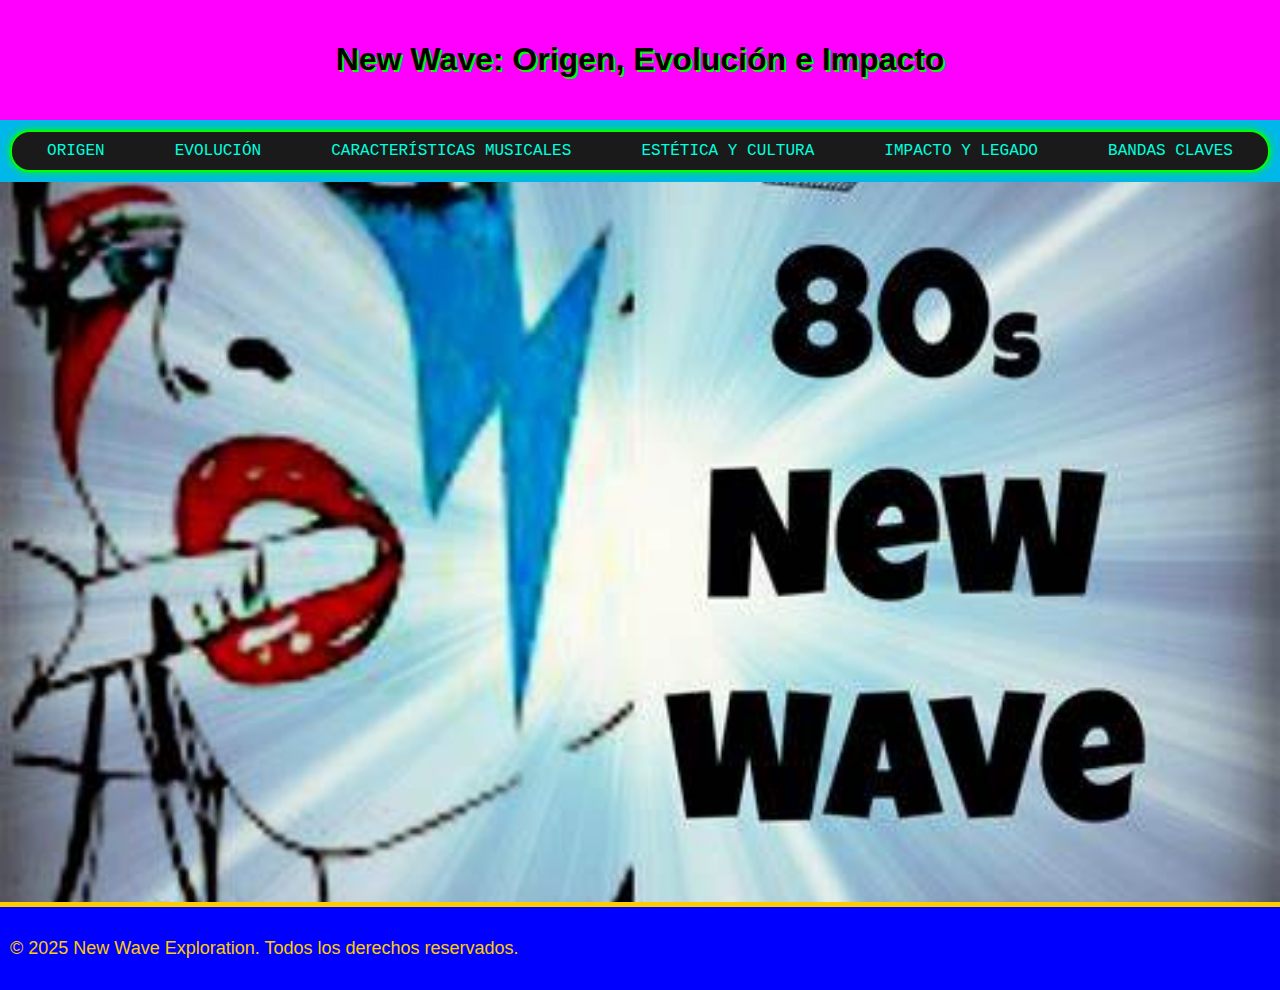
==== index.html @ 02ea199f "update 1" ====
<!DOCTYPE html>
<html lang="es">
<head>
    <meta charset="UTF-8">
    <meta name="viewport" content="width=device-width, initial-scale=1.0">
    <title>New Wave - Una Exploración</title>
    <link rel="stylesheet" href="styles.css">
</head>
<body>
    <header>
        <h1>New Wave: Origen, Evolución e Impacto</h1>
    </header>
    <nav>
        <button class="menu-toggle" aria-label="Abrir menú">☰</button>
        <ul class="menu">
            <li class="menu-item"><a href="#origen">Origen</a>
                <ul class="submenu">
                    <li><a href="reaccion-al-punk.html">Reacción al Punk</a></li>
                    <li><a href="influencias-precursoras.html">Influencias Precursoras</a></li>
                </ul>
            </li>
            <li class="menu-item"><a href="#evolucion">Evolución</a>
                <ul class="submenu">
                    <li><a href="incorporacion-tecnologia.html">Incorporación de la Tecnología</a></li>
                    <li><a href="diversificacion-genero.html">Diversificación del Género</a></li>
                </ul>
            </li>
            <li class="menu-item"><a href="#caracteristicas">Características Musicales</a>
                <ul class="submenu">
                    <li><a href="melodias-pegajosas.html">Melodías Pegajosas</a></li>
                    <li><a href="ritmo-y-danza.html">Ritmo y Danza</a></li>
                </ul>
            </li>
            <li class="menu-item"><a href="#estetica">Estética y Cultura</a>
                <ul class="submenu">
                    <li><a href="cambio-de-imagen.html">Cambio de Imagen</a></li>
                    <li><a href="impacto-en-moda.html">Impacto en la Moda</a></li>
                </ul>
            </li>
            <li class="menu-item"><a href="#impacto">Impacto y Legado</a>
                <ul class="submenu">
                    <li><a href="transiciones-generos.html">Transiciones a Otros Géneros</a></li>
                    <li><a href="revivales.html">Revivales</a></li>
                    <li><a href="cultura-pop.html">Cultura Pop</a></li>
                </ul>
            </li>
            <li class="menu-item"><a href="bandas-claves.html">Bandas Claves</a></li>
        </ul>
    </nav>
    <div class="hero-image">
        <img src="images/start.jpg" alt="Imagen de New Wave con elementos icónicos de la época" loading="lazy">
    </div>
    <footer>
        <p>© 2025 New Wave Exploration. Todos los derechos reservados.</p>
    </footer>
    <script>
        document.querySelector('.menu-toggle').addEventListener('click', function() {
            document.querySelector('.menu').classList.toggle('show');
        });
    </script>
</body>
</html>
---- styles.css ----
body {
    font-family: 'Courier New', Courier, monospace;
    background-color: #ffcc00;
    color: #0000ff;
    margin: 0;
    padding: 0;
    display: flex;
    flex-direction: column;
    min-height: 100vh;
}

header {
    text-align: center;
    background: #ff00ff;
    padding: 20px;
    color: #000;
}

h1 {
    font-family: 'Arial Black', Gadget, sans-serif;
    text-shadow: 2px 2px #00ff00;
    font-size: 2em;
}

/* Estilo para los párrafos */
p {
    font-family: 'Roboto Condensed', sans-serif; /* Tipo de letra Roboto Condensed */
    font-size: 18px; /* Aumento del tamaño de la fuente */
    line-height: 1.5; /* Doble espacio */
    text-align: justify;
}

.cyberpunk-border {
    border: 2px solid #00ff00;
    box-shadow: 0 0 10px #00ff00, 0 0 20px #00ff00, 0 0 30px #00ff00;
    padding: 10px;
    margin: 20px 0;
}

/* Hero Image */
.hero-image {
    width: 100%; /* Asegura que el contenedor de la imagen ocupe todo el ancho */
    overflow: hidden; /* Oculta cualquier desbordamiento */
}

.hero-image img {
    width: 100%;
    height: 100%; /* Asegura que la imagen se expanda en su contenedor */
    object-fit: cover; /* Mantiene la proporción de la imagen y cubre el contenedor */
    max-height: 60vh; /* Ajusta según sea necesario para móviles */
}

nav {
    background: #00B7EB;
    padding: 10px;
}

/* Estilos para el menú */
.menu {
    list-style: none;
    padding: 0;
    margin: 0;
    display: none; /* Ocultar el menú por defecto */
    flex-direction: column;
    background-color: #1a1a1a;
    border: 2px solid #00ff00; /* Borde neón */
    box-shadow: 0 0 10px #00ff00; /* Sombra neón */
    border-radius: 20px;
}

.menu.show {
    display: flex; /* Mostrar el menú cuando se activa */
}

.menu-item {
    border-bottom: 1px solid #00ff00;
}

.menu-item a {
    color: #00FFDF;
    text-decoration: none;
    padding: 15px;
    display: block;
    font-family: 'Courier New', Courier, monospace; /* Tipografía futurista */
    text-transform: uppercase;
}

.menu-item a:hover {
    background-color: #333;
    color: #ff00ff; /* Cambio de color al pasar el ratón */
}

.submenu {
    list-style: none;
    padding: 0;
    margin: 0;
    display: none; /* Ocultar submenús por defecto */
    flex-direction: column;
    background-color: #333;
    border: 1px solid #00ff00;
}

.menu-item:hover .submenu {
    display: flex; /* Mostrar submenús al pasar el ratón */
}

.menu-toggle {
    background-color: #1a1a1a;
    color: #00ff00;
    border: 2px solid #00ff00;
    padding: 10px 20px;
    font-size: 20px;
    cursor: pointer;
    display: block;
    width: 100%;
    text-align: left;
    font-family: 'Courier New', Courier, monospace;
    text-transform: uppercase;
    box-shadow: 0 0 10px #00ff00;
}

.menu-toggle:hover {
    background-color: #333;
    color: #ff00ff;
}

@media (min-width: 768px) {
    .menu {
        display: flex; /* Mostrar el menú en pantallas grandes */
        flex-direction: row;
    }

    .menu-item {
        border: none;
    }

    .menu-item a {
        padding: 10px 20px;
    }

    .submenu {
        position: absolute;
        display: none;
    }

    .menu-item:hover .submenu {
        display: block;
    }

    .menu-toggle {
        display: none; /* Ocultar el botón de menú en pantallas grandes */
    }
}

/* Media query para pantallas más grandes */
@media (min-width: 768px) {
    .menu-toggle {
        display: none;
    }

    .menu {
        display: flex;
        justify-content: space-around;
    }

    .menu-item {
        margin: 0;
    }

    .menu-item > a {
        padding: 10px 20px;
    }

    .submenu {
        position: absolute;
        min-width: 160px;
        box-shadow: 0px 8px 16px 0px rgba(0,0,0,0.2);
        z-index: 1;
    }

    h1 {
        font-size: 2em;
    }

    /* Ajustar el tamaño de la imagen hero para pantallas grandes */
    .hero-image img {
        max-height: 80vh; /* Permite más altura en pantallas grandes */
    }
}

.back-button {
    background-color: #ff00ff; /* Color vibrante típico del New Wave */
    color: #ffffff;
    border: none;
    padding: 10px 20px;
    font-size: 16px;
    cursor: pointer;
    margin-top: 20px;
    border-radius: 5px;
    text-transform: uppercase;
    font-family: 'Arial', sans-serif; /* Fuente simple y clara */
    box-shadow: 0 4px 6px rgba(0, 0, 0, 0.1);
    transition: background-color 0.3s ease;
}

.back-button:hover {
    background-color: #cc00cc; /* Color más oscuro al pasar el ratón */
}

footer {
    background: #0000ff;
    color: #ffcc00;
    text-align: center;
    padding: 10px;
    margin-top: auto;
    font-size: 0.9em;
}
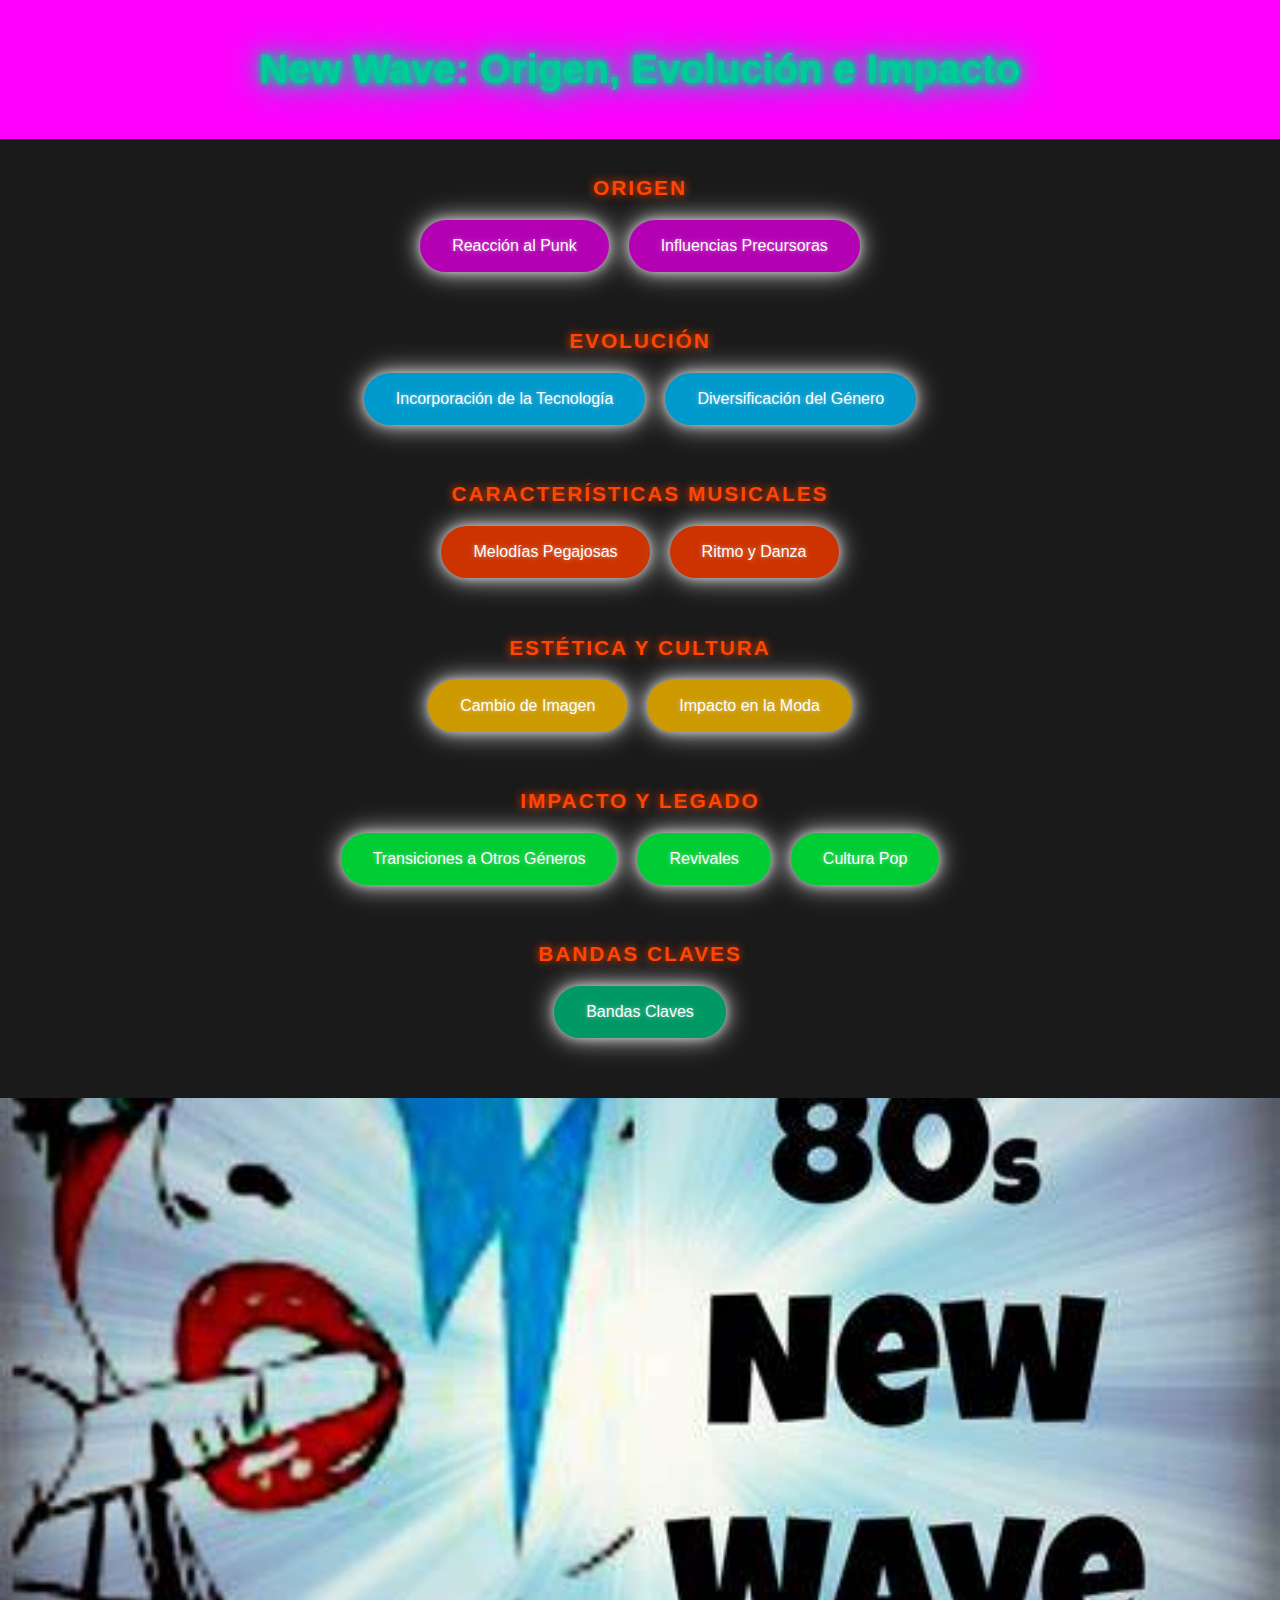
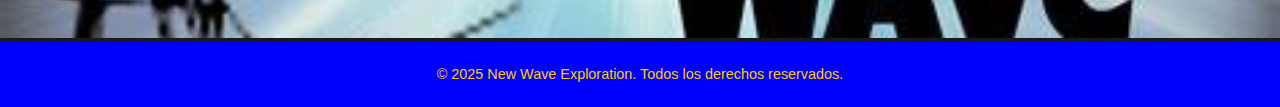
==== commit c2c81788: "update 1" ====
--- a/index.html
+++ b/index.html
@@ -8,55 +8,53 @@
 </head>
 <body>
     <header>
-        <h1>New Wave: Origen, Evolución e Impacto</h1>
+        <h1 class="neon-glitch-text">New Wave: Origen, Evolución e Impacto</h1>
     </header>
-    <nav>
-        <button class="menu-toggle" aria-label="Abrir menú">☰</button>
-        <ul class="menu">
-            <li class="menu-item"><a href="#origen">Origen</a>
-                <ul class="submenu">
-                    <li><a href="reaccion-al-punk.html">Reacción al Punk</a></li>
-                    <li><a href="influencias-precursoras.html">Influencias Precursoras</a></li>
-                </ul>
-            </li>
-            <li class="menu-item"><a href="#evolucion">Evolución</a>
-                <ul class="submenu">
-                    <li><a href="incorporacion-tecnologia.html">Incorporación de la Tecnología</a></li>
-                    <li><a href="diversificacion-genero.html">Diversificación del Género</a></li>
-                </ul>
-            </li>
-            <li class="menu-item"><a href="#caracteristicas">Características Musicales</a>
-                <ul class="submenu">
-                    <li><a href="melodias-pegajosas.html">Melodías Pegajosas</a></li>
-                    <li><a href="ritmo-y-danza.html">Ritmo y Danza</a></li>
-                </ul>
-            </li>
-            <li class="menu-item"><a href="#estetica">Estética y Cultura</a>
-                <ul class="submenu">
-                    <li><a href="cambio-de-imagen.html">Cambio de Imagen</a></li>
-                    <li><a href="impacto-en-moda.html">Impacto en la Moda</a></li>
-                </ul>
-            </li>
-            <li class="menu-item"><a href="#impacto">Impacto y Legado</a>
-                <ul class="submenu">
-                    <li><a href="transiciones-generos.html">Transiciones a Otros Géneros</a></li>
-                    <li><a href="revivales.html">Revivales</a></li>
-                    <li><a href="cultura-pop.html">Cultura Pop</a></li>
-                </ul>
-            </li>
-            <li class="menu-item"><a href="bandas-claves.html">Bandas Claves</a></li>
-        </ul>
-    </nav>
+
+    <!-- Categorías con botones estilo burbuja -->
+    <section class="bubble-buttons">
+        <h2 class="category-title">Origen</h2>
+        <div class="button-group">
+            <a href="reaccion-al-punk.html" class="bubble-button">Reacción al Punk</a>
+            <a href="influencias-precursoras.html" class="bubble-button">Influencias Precursoras</a>
+        </div>
+
+        <h2 class="category-title">Evolución</h2>
+        <div class="button-group">
+            <a href="incorporacion-tecnologia.html" class="bubble-button">Incorporación de la Tecnología</a>
+            <a href="diversificacion-genero.html" class="bubble-button">Diversificación del Género</a>
+        </div>
+
+        <h2 class="category-title">Características Musicales</h2>
+        <div class="button-group">
+            <a href="melodias-pegajosas.html" class="bubble-button">Melodías Pegajosas</a>
+            <a href="ritmo-y-danza.html" class="bubble-button">Ritmo y Danza</a>
+        </div>
+
+        <h2 class="category-title">Estética y Cultura</h2>
+        <div class="button-group">
+            <a href="cambio-de-imagen.html" class="bubble-button">Cambio de Imagen</a>
+            <a href="impacto-en-moda.html" class="bubble-button">Impacto en la Moda</a>
+        </div>
+
+        <h2 class="category-title">Impacto y Legado</h2>
+        <div class="button-group">
+            <a href="transiciones-generos.html" class="bubble-button">Transiciones a Otros Géneros</a>
+            <a href="revivales.html" class="bubble-button">Revivales</a>
+            <a href="cultura-pop.html" class="bubble-button">Cultura Pop</a>
+        </div>
+
+        <h2 class="category-title">Bandas Claves</h2>
+        <div class="button-group">
+            <a href="bandas-claves.html" class="bubble-button">Bandas Claves</a>
+        </div>
+    </section>
+
     <div class="hero-image">
         <img src="images/start.jpg" alt="Imagen de New Wave con elementos icónicos de la época" loading="lazy">
     </div>
     <footer>
         <p>© 2025 New Wave Exploration. Todos los derechos reservados.</p>
     </footer>
-    <script>
-        document.querySelector('.menu-toggle').addEventListener('click', function() {
-            document.querySelector('.menu').classList.toggle('show');
-        });
-    </script>
 </body>
 </html>--- a/styles.css
+++ b/styles.css
@@ -1,7 +1,7 @@
 body {
-    font-family: 'Courier New', Courier, monospace;
-    background-color: #ffcc00;
-    color: #0000ff;
+    font-family: 'Roboto Condensed', sans-serif;
+    background-color: #1a1a1a;
+    color: #ffffff;
     margin: 0;
     padding: 0;
     display: flex;
@@ -16,25 +16,108 @@
     color: #000;
 }
 
-h1 {
-    font-family: 'Arial Black', Gadget, sans-serif;
-    text-shadow: 2px 2px #00ff00;
-    font-size: 2em;
+h1.neon-glitch-text {
+    font-family: 'Neon', sans-serif;
+    color: #00cc99; /* Color menos chillante */
+    text-shadow: 0 0 5px #00cc99, 0 0 10px #00cc99, 0 0 20px #00cc99, 0 0 40px #00cc99;
+    font-size: 2.5em;
+    position: relative;
+    animation: glitch 1s infinite;
 }
 
-/* Estilo para los párrafos */
-p {
-    font-family: 'Roboto Condensed', sans-serif; /* Tipo de letra Roboto Condensed */
-    font-size: 18px; /* Aumento del tamaño de la fuente */
-    line-height: 1.5; /* Doble espacio */
-    text-align: justify;
+@keyframes glitch {
+    0% {
+        text-shadow: 2px 2px #ff00ff, -2px -2px #00cc99;
+    }
+    20% {
+        text-shadow: -2px -2px #ff00ff, 2px 2px #00cc99;
+    }
+    40% {
+        text-shadow: 2px -2px #ff00ff, -2px 2px #00cc99;
+    }
+    60% {
+        text-shadow: -2px 2px #ff00ff, 2px -2px #00cc99;
+    }
+    80% {
+        text-shadow: 2px 2px #ff00ff, -2px -2px #00cc99;
+    }
+    100% {
+        text-shadow: -2px -2px #ff00ff, 2px 2px #00cc99;
+    }
 }
 
-.cyberpunk-border {
-    border: 2px solid #00ff00;
-    box-shadow: 0 0 10px #00ff00, 0 0 20px #00ff00, 0 0 30px #00ff00;
-    padding: 10px;
+.category-title {
+    color: #ff4500; /* Naranja neón */
+    text-align: center;
+    margin-bottom: 20px; /* Más separación con las burbujas */
+    font-size: 1.3em;
+    text-transform: uppercase;
+    letter-spacing: 2px;
+    text-shadow: 0 0 10px #ff4500;
+}
+
+.bubble-buttons {
+    display: flex;
+    flex-direction: column;
+    align-items: center;
     margin: 20px 0;
+    padding: 0 10px; /* Padding para mejorar la experiencia en móvil */
+}
+
+.button-group {
+    display: flex;
+    flex-wrap: wrap;
+    justify-content: center;
+    gap: 20px;
+    margin-bottom: 40px; /* Más separación con el nombre de la categoría */
+}
+
+.bubble-button {
+    display: inline-block;
+    padding: 15px 30px;
+    color: #ffffff; /* Color del texto */
+    text-decoration: none;
+    border-radius: 50px; /* Bordes redondeados para un look de burbuja */
+    font-size: 16px;
+    transition: all 0.3s ease;
+    text-shadow: 0 0 5px rgba(255, 255, 255, 0.5);
+    box-shadow: 0 0 10px rgba(255, 255, 255, 0.5), 0 0 20px rgba(255, 255, 255, 0.5), 0 0 30px rgba(255, 255, 255, 0.5);
+}
+
+.button-group:nth-of-type(1) .bubble-button {
+    background: #b300b3; /* Color de fondo menos destellante */
+    border: 2px solid #b300b3; /* Borde que resalta */
+}
+
+.button-group:nth-of-type(2) .bubble-button {
+    background: #0099cc; /* Color de fondo menos destellante */
+    border: 2px solid #0099cc; /* Borde que resalta */
+}
+
+.button-group:nth-of-type(3) .bubble-button {
+    background: #cc3300; /* Color de fondo menos destellante */
+    border: 2px solid #cc3300; /* Borde que resalta */
+}
+
+.button-group:nth-of-type(4) .bubble-button {
+    background: #cc9900; /* Color de fondo menos destellante */
+    border: 2px solid #cc9900; /* Borde que resalta */
+}
+
+.button-group:nth-of-type(5) .bubble-button {
+    background: #00cc33; /* Color de fondo menos destellante */
+    border: 2px solid #00cc33; /* Borde que resalta */
+}
+
+.button-group:nth-of-type(6) .bubble-button {
+    background: #009966; /* Color de fondo menos destellante */
+    border: 2px solid #009966; /* Borde que resalta */
+}
+
+.bubble-button:hover {
+    color: #1a1a1a;
+    transform: translateY(-5px); /* Movimiento al pasar el ratón */
+    box-shadow: 0 5px 15px rgba(255, 255, 255, 0.4);
 }
 
 /* Hero Image */
@@ -50,163 +133,6 @@
     max-height: 60vh; /* Ajusta según sea necesario para móviles */
 }
 
-nav {
-    background: #00B7EB;
-    padding: 10px;
-}
-
-/* Estilos para el menú */
-.menu {
-    list-style: none;
-    padding: 0;
-    margin: 0;
-    display: none; /* Ocultar el menú por defecto */
-    flex-direction: column;
-    background-color: #1a1a1a;
-    border: 2px solid #00ff00; /* Borde neón */
-    box-shadow: 0 0 10px #00ff00; /* Sombra neón */
-    border-radius: 20px;
-}
-
-.menu.show {
-    display: flex; /* Mostrar el menú cuando se activa */
-}
-
-.menu-item {
-    border-bottom: 1px solid #00ff00;
-}
-
-.menu-item a {
-    color: #00FFDF;
-    text-decoration: none;
-    padding: 15px;
-    display: block;
-    font-family: 'Courier New', Courier, monospace; /* Tipografía futurista */
-    text-transform: uppercase;
-}
-
-.menu-item a:hover {
-    background-color: #333;
-    color: #ff00ff; /* Cambio de color al pasar el ratón */
-}
-
-.submenu {
-    list-style: none;
-    padding: 0;
-    margin: 0;
-    display: none; /* Ocultar submenús por defecto */
-    flex-direction: column;
-    background-color: #333;
-    border: 1px solid #00ff00;
-}
-
-.menu-item:hover .submenu {
-    display: flex; /* Mostrar submenús al pasar el ratón */
-}
-
-.menu-toggle {
-    background-color: #1a1a1a;
-    color: #00ff00;
-    border: 2px solid #00ff00;
-    padding: 10px 20px;
-    font-size: 20px;
-    cursor: pointer;
-    display: block;
-    width: 100%;
-    text-align: left;
-    font-family: 'Courier New', Courier, monospace;
-    text-transform: uppercase;
-    box-shadow: 0 0 10px #00ff00;
-}
-
-.menu-toggle:hover {
-    background-color: #333;
-    color: #ff00ff;
-}
-
-@media (min-width: 768px) {
-    .menu {
-        display: flex; /* Mostrar el menú en pantallas grandes */
-        flex-direction: row;
-    }
-
-    .menu-item {
-        border: none;
-    }
-
-    .menu-item a {
-        padding: 10px 20px;
-    }
-
-    .submenu {
-        position: absolute;
-        display: none;
-    }
-
-    .menu-item:hover .submenu {
-        display: block;
-    }
-
-    .menu-toggle {
-        display: none; /* Ocultar el botón de menú en pantallas grandes */
-    }
-}
-
-/* Media query para pantallas más grandes */
-@media (min-width: 768px) {
-    .menu-toggle {
-        display: none;
-    }
-
-    .menu {
-        display: flex;
-        justify-content: space-around;
-    }
-
-    .menu-item {
-        margin: 0;
-    }
-
-    .menu-item > a {
-        padding: 10px 20px;
-    }
-
-    .submenu {
-        position: absolute;
-        min-width: 160px;
-        box-shadow: 0px 8px 16px 0px rgba(0,0,0,0.2);
-        z-index: 1;
-    }
-
-    h1 {
-        font-size: 2em;
-    }
-
-    /* Ajustar el tamaño de la imagen hero para pantallas grandes */
-    .hero-image img {
-        max-height: 80vh; /* Permite más altura en pantallas grandes */
-    }
-}
-
-.back-button {
-    background-color: #ff00ff; /* Color vibrante típico del New Wave */
-    color: #ffffff;
-    border: none;
-    padding: 10px 20px;
-    font-size: 16px;
-    cursor: pointer;
-    margin-top: 20px;
-    border-radius: 5px;
-    text-transform: uppercase;
-    font-family: 'Arial', sans-serif; /* Fuente simple y clara */
-    box-shadow: 0 4px 6px rgba(0, 0, 0, 0.1);
-    transition: background-color 0.3s ease;
-}
-
-.back-button:hover {
-    background-color: #cc00cc; /* Color más oscuro al pasar el ratón */
-}
-
 footer {
     background: #0000ff;
     color: #ffcc00;
@@ -214,4 +140,24 @@
     padding: 10px;
     margin-top: auto;
     font-size: 0.9em;
+}
+
+/* Media queries para dispositivos móviles */
+@media (max-width: 768px) {
+    h1.neon-glitch-text {
+        font-size: 1.8em;
+    }
+
+    .category-title {
+        font-size: 1.1em;
+    }
+
+    .bubble-button {
+        font-size: 14px;
+        padding: 10px 20px;
+    }
+
+    footer {
+        font-size: 0.8em;
+    }
 }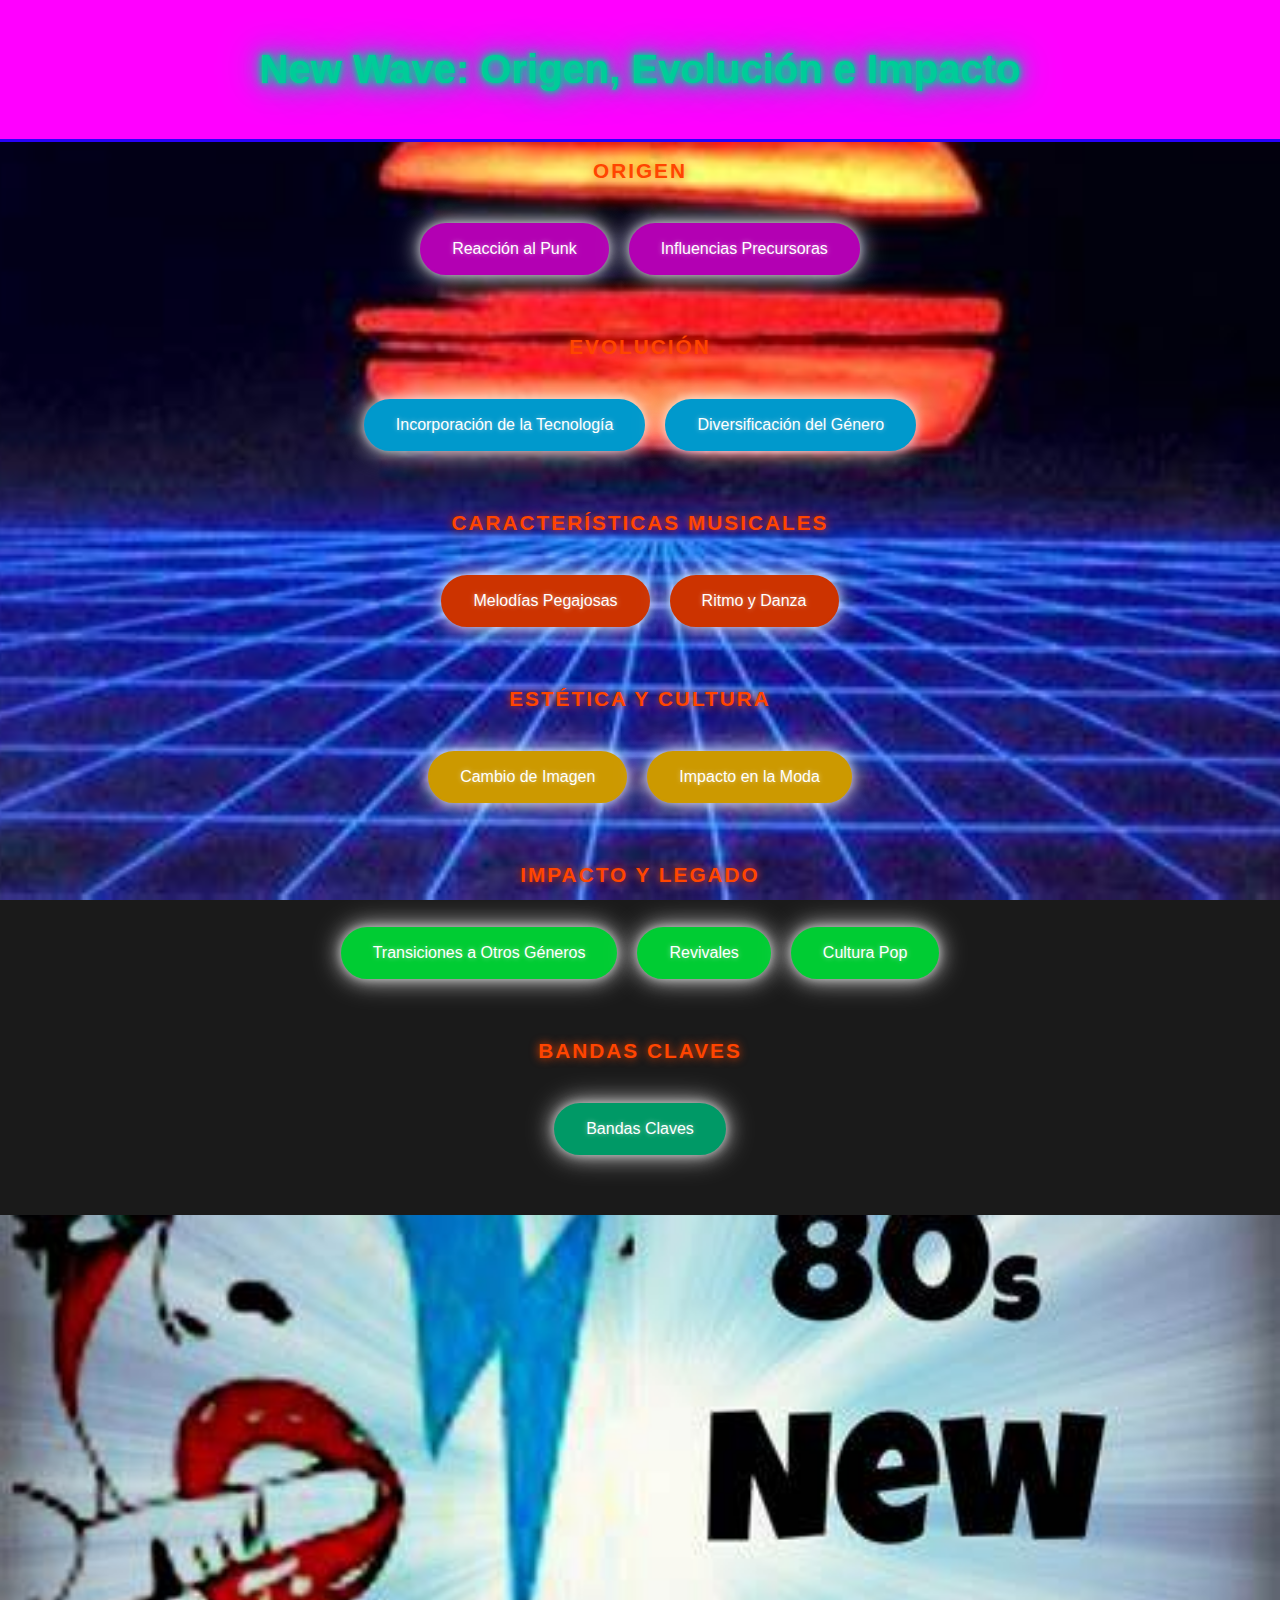
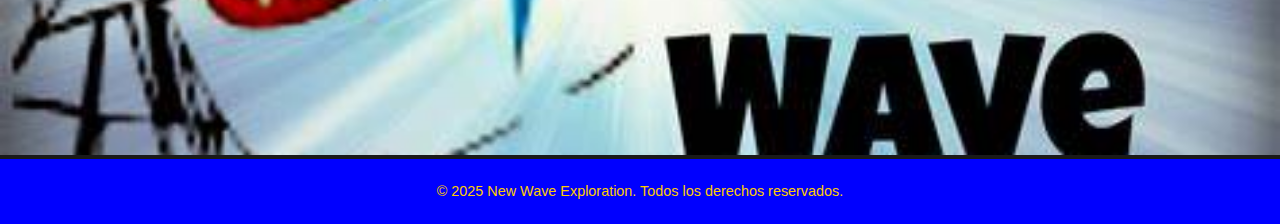
==== commit 93424376: "update 2" ====
--- a/index.html
+++ b/index.html
@@ -15,38 +15,38 @@
     <section class="bubble-buttons">
         <h2 class="category-title">Origen</h2>
         <div class="button-group">
-            <a href="reaccion-al-punk.html" class="bubble-button">Reacción al Punk</a>
-            <a href="influencias-precursoras.html" class="bubble-button">Influencias Precursoras</a>
+            <a href="1_reaccion-al-punk.html" class="bubble-button">Reacción al Punk</a>
+            <a href="2_influencias-precursoras.html" class="bubble-button">Influencias Precursoras</a>
         </div>
 
         <h2 class="category-title">Evolución</h2>
         <div class="button-group">
-            <a href="incorporacion-tecnologia.html" class="bubble-button">Incorporación de la Tecnología</a>
-            <a href="diversificacion-genero.html" class="bubble-button">Diversificación del Género</a>
+            <a href="3_incorporacion-tecnologia.html" class="bubble-button">Incorporación de la Tecnología</a>
+            <a href="4_diversificacion-genero.html" class="bubble-button">Diversificación del Género</a>
         </div>
 
         <h2 class="category-title">Características Musicales</h2>
         <div class="button-group">
-            <a href="melodias-pegajosas.html" class="bubble-button">Melodías Pegajosas</a>
-            <a href="ritmo-y-danza.html" class="bubble-button">Ritmo y Danza</a>
+            <a href="5_melodias-pegajosas.html" class="bubble-button">Melodías Pegajosas</a>
+            <a href="6_ritmo-y-danza.html" class="bubble-button">Ritmo y Danza</a>
         </div>
 
         <h2 class="category-title">Estética y Cultura</h2>
         <div class="button-group">
-            <a href="cambio-de-imagen.html" class="bubble-button">Cambio de Imagen</a>
-            <a href="impacto-en-moda.html" class="bubble-button">Impacto en la Moda</a>
+            <a href="7_cambio-de-imagen.html" class="bubble-button">Cambio de Imagen</a>
+            <a href="8_impacto-en-moda.html" class="bubble-button">Impacto en la Moda</a>
         </div>
 
         <h2 class="category-title">Impacto y Legado</h2>
         <div class="button-group">
-            <a href="transiciones-generos.html" class="bubble-button">Transiciones a Otros Géneros</a>
-            <a href="revivales.html" class="bubble-button">Revivales</a>
-            <a href="cultura-pop.html" class="bubble-button">Cultura Pop</a>
+            <a href="9_transiciones-generos.html" class="bubble-button">Transiciones a Otros Géneros</a>
+            <a href="10_revivales.html" class="bubble-button">Revivales</a>
+            <a href="11_cultura-pop.html" class="bubble-button">Cultura Pop</a>
         </div>
 
         <h2 class="category-title">Bandas Claves</h2>
         <div class="button-group">
-            <a href="bandas-claves.html" class="bubble-button">Bandas Claves</a>
+            <a href="12_bandas-claves.html" class="bubble-button">Bandas Claves</a>
         </div>
     </section>
 
--- a/styles.css
+++ b/styles.css
@@ -7,13 +7,37 @@
     display: flex;
     flex-direction: column;
     min-height: 100vh;
+     /* Imagen de fondo */
+     background-image: url('images/3.jpg');
+     /* Centra la imagen de fondo */
+     background-position: center;
+     /* No se repite la imagen */
+     background-repeat: no-repeat;
+     /* Ajusta la imagen al tamaño del contenedor */
+     background-size: cover;
+     /* Fija la imagen de fondo */
+     background-attachment: fixed;
+     
+     /* Efecto de movimiento con parallax */
+     background-attachment: fixed;
+     animation: move-background 20s ease infinite;
+}
+
+@keyframes move-background {
+    from {
+        background-position: 0 0;
+    }
+    to {
+        background-position: 100% 0;
+    }
 }
 
 header {
     text-align: center;
     background: #ff00ff;
     padding: 20px;
-    color: #000;
+    color: #000000;
+    border-bottom: 3px solid #2802fa;
 }
 
 h1.neon-glitch-text {
@@ -56,14 +80,6 @@
     text-shadow: 0 0 10px #ff4500;
 }
 
-.bubble-buttons {
-    display: flex;
-    flex-direction: column;
-    align-items: center;
-    margin: 20px 0;
-    padding: 0 10px; /* Padding para mejorar la experiencia en móvil */
-}
-
 .button-group {
     display: flex;
     flex-wrap: wrap;
@@ -73,7 +89,10 @@
 }
 
 .bubble-button {
-    display: inline-block;
+    display: flex;
+    flex-direction: column;
+    align-items: center;
+    margin: 20px 0;
     padding: 15px 30px;
     color: #ffffff; /* Color del texto */
     text-decoration: none;
@@ -160,4 +179,20 @@
     footer {
         font-size: 0.8em;
     }
+}
+
+.back-button {
+    background-image: url('images/anterior.png');
+    background-size: 30px 30px; /* Ajusta el tamaño de la imagen */
+    background-repeat: no-repeat;
+    background-position: left center; /* Posiciona la imagen a la izquierda del texto */
+    
+    /* Ajusta el padding para que haya espacio para la imagen */
+    padding-left: 30px; /* Asegúrate de que sea suficiente para mostrar la imagen */
+    
+    /* Estilos adicionales para el botón */
+    border: none;
+    cursor: pointer;
+    font-size: 16px;
+    background-color: #1E90FF;
 }